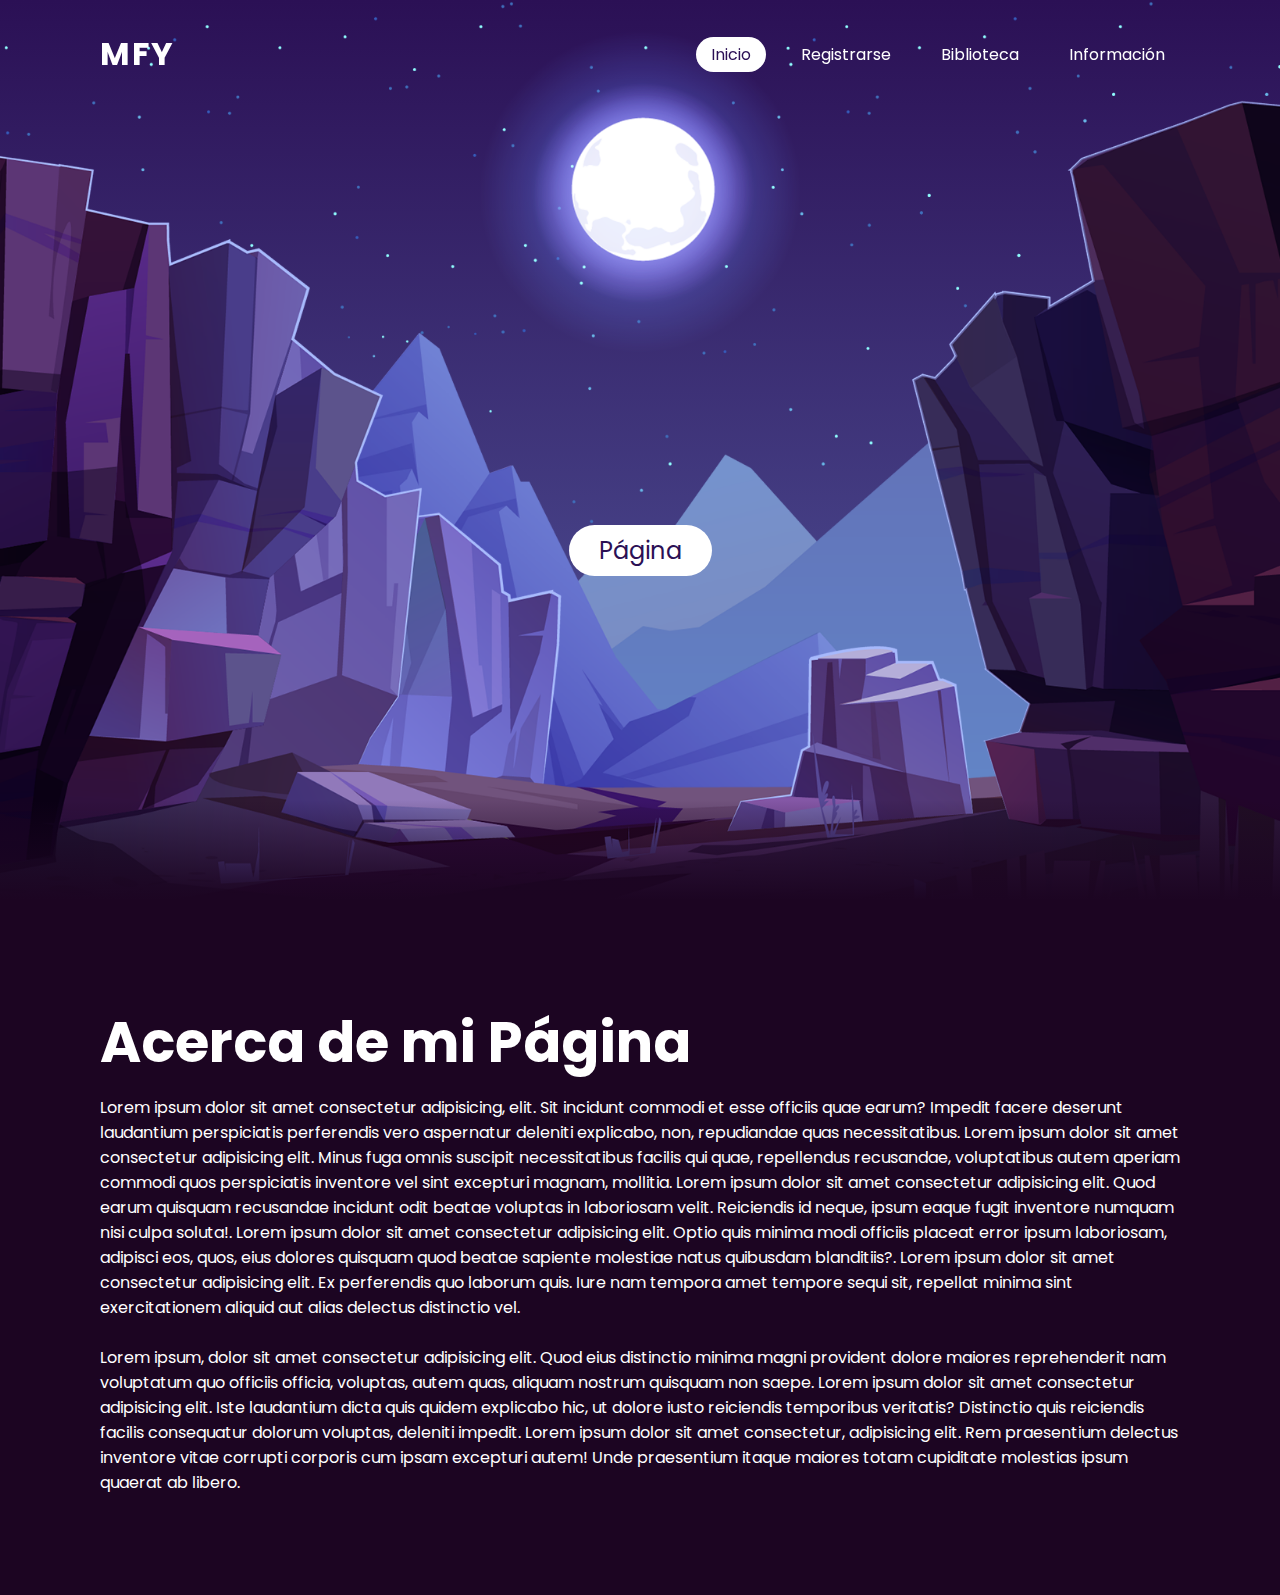
==== EindexF.html @ e34a22be "andres" ====
<!DOCTYPE html>
<html lang="en">
<head>
	<meta charset="UTF-8">
	<meta name="viewport" content="width=device-width, initial-scale=1.0">
	<title>Music for You</title>
	<link rel="stylesheet" type="text/css" href="EindexF.css">
	<link rel="icon" href="m1.png">
</head>
<body>
	<header>
		<a href="#" class="logo">mfy</a>
		<ul>
			<li><a href="#" class="active">Inicio</a></li>
			<li><a href="Registro/Registro.html">Registrarse</a></li>
			<li><a href="Biblioteca/index.html">Biblioteca</a></li>
			<li><a href="Biblioteca/About.html">Información</a></li>
		</ul>
	</header>
	<section>
		<img src="stars.png" id="stars">
		<img src="moon.png" id="moon">
		<img src="mountains_behind.png" id="mountains_behind">
		<h2 id="text">MusicForYou</h2>
		<a href="#sec" id="btn">Página</a>
		<img src="mountains_front.png" id="mountains_front">
	</section>



	<div class="sec" id="sec">
		<h2>Acerca de mi Página</h2>
		<p>Lorem ipsum dolor sit amet consectetur adipisicing, elit. Sit incidunt commodi et esse officiis quae earum? Impedit facere deserunt laudantium perspiciatis perferendis vero aspernatur deleniti explicabo, non, repudiandae quas necessitatibus. Lorem ipsum dolor sit amet consectetur adipisicing elit. Minus fuga omnis suscipit necessitatibus facilis qui quae, repellendus recusandae, voluptatibus autem aperiam commodi quos perspiciatis inventore vel sint excepturi magnam, mollitia. Lorem ipsum dolor sit amet consectetur adipisicing elit. Quod earum quisquam recusandae incidunt odit beatae voluptas in laboriosam velit. Reiciendis id neque, ipsum eaque fugit inventore numquam nisi culpa soluta!. Lorem ipsum dolor sit amet consectetur adipisicing elit. Optio quis minima modi officiis placeat error ipsum laboriosam, adipisci eos, quos, eius dolores quisquam quod beatae sapiente molestiae natus quibusdam blanditiis?. Lorem ipsum dolor sit amet consectetur adipisicing elit. Ex perferendis quo laborum quis. Iure nam tempora amet tempore sequi sit, repellat minima sint exercitationem aliquid aut alias delectus distinctio vel. <br><br>Lorem ipsum, dolor sit amet consectetur adipisicing elit. Quod eius distinctio minima magni provident dolore maiores reprehenderit nam voluptatum quo officiis officia, voluptas, autem quas, aliquam nostrum quisquam non saepe. Lorem ipsum dolor sit amet consectetur adipisicing elit. Iste laudantium dicta quis quidem explicabo hic, ut dolore iusto reiciendis temporibus veritatis? Distinctio quis reiciendis facilis consequatur dolorum voluptas, deleniti impedit. Lorem ipsum dolor sit amet consectetur, adipisicing elit. Rem praesentium delectus inventore vitae corrupti corporis cum ipsam excepturi autem! Unde praesentium itaque maiores totam cupiditate molestias ipsum quaerat ab libero.</p>
	</div>

	<script>
		let stars = document.getElementById('stars');
		let moon = document.getElementById('moon');
		let mountains_behind = document.getElementById('mountains_behind');
		let text = document.getElementById('text');
		let btn = document.getElementById('btn');
		let mountains_front = document.getElementById('mountains_front');
		let header = document.querySelector('header');

		window.addEventListener('scroll', function(){
			let value = window.scrollY;
			stars.style.left = value * 0.25 + 'px';
			moon.style.top = value * 1.05 + 'px';
			mountains_behind.style.top = value * 0.5 + 'px';
			mountains_front.style.top = value * 0 + 'px';
			text.style.marginRight = value * 4 + 'px';
			text.style.marginTop = value * 1.5 + 'px';
			btn.style.marginTop = value * 1.5 + 'px';
			header.style.top = value * 0.5 + 'px';
		})
	</script>
</body>
</html>
---- EindexF.css ----
@import url('https://fonts.googleapis.com/css?family=Poppins:300,400,500,600,700,800,900&display=swap');
*{
	transition: all;
	transition-duration: 0.5s;
	margin: 0;
	padding: 0;
	box-sizing: border-box;
	font-family: 'Poppins', sans-serif;
	scroll-behavior: smooth;
}
body{
	min-height: 100vh;
	overflow-x: hidden;
	background: linear-gradient(#2b1055, #7597de);
}
header{
	position: absolute;
	top: 0;
	left: 0;
	width: 100%;
	padding: 30px 100px;
	display: flex;
	justify-content: space-between;
	align-items: center;
	z-index: 10000;
}
header .logo{
	color: #fff;
	font-weight: 700;
	text-decoration: none;
	font-size: 2em;
	text-transform: uppercase;
	letter-spacing: 2px;
}
header ul{
	display: flex;
	justify-content: center;
	align-items: center;
}
header ul li{
	list-style: none;
	margin-left: 20px;
}
header ul li a{
	text-decoration: none;
	padding: 6px 15px;
	color: #fff;
	border-radius: 20px;
}
header ul li a:hover, 
header ul li a.active{
	background: #fff;
	color: #2b1055;
}
section{
	position: relative;
	width: 100%;
	height: 100vh;
	padding: 100px;
	display: flex;
	justify-content: center;
	align-items: center;
	overflow: hidden;
}
section::before{
	content: '';
	position: absolute;
	bottom: 0;
	width: 100%;
	height: 100px;
	background: linear-gradient(to top,#1c0522,transparent);
	z-index: 1000;
}
section img{
	position: absolute;
	top: 0;
	left: 0;
	width: 100%;
	height: 100%;
	object-fit: cover;
	pointer-events: none;
}
section img#moon{
	mix-blend-mode: screen;
}
section img#mountains_front{
	z-index: 10;

}
#text{
	position: absolute;
	right: -350px;
	color: #fff;
	white-space: nowrap;
	font-size: 7.5vw;
	z-index: 9;
}
#btn{
	text-decoration: none;
	display: inline-block;
	padding: 8px 30px;
	border-radius: 40px;
	background: #fff;
	color: #2b1055;
	font-size: 1.5em;
	z-index: 9;
	transform: translateY(100px);
	transition-duration: 0.3s;

}
.sec{
	position: relative;
	padding: 100px;
	background: #1c0522;
}
.sec h2{
	font-size: 3.5em;
	margin-bottom: 10px;
	color: #fff;

}
.sec p{
	font-size: 1em;
	color: #fff;
}
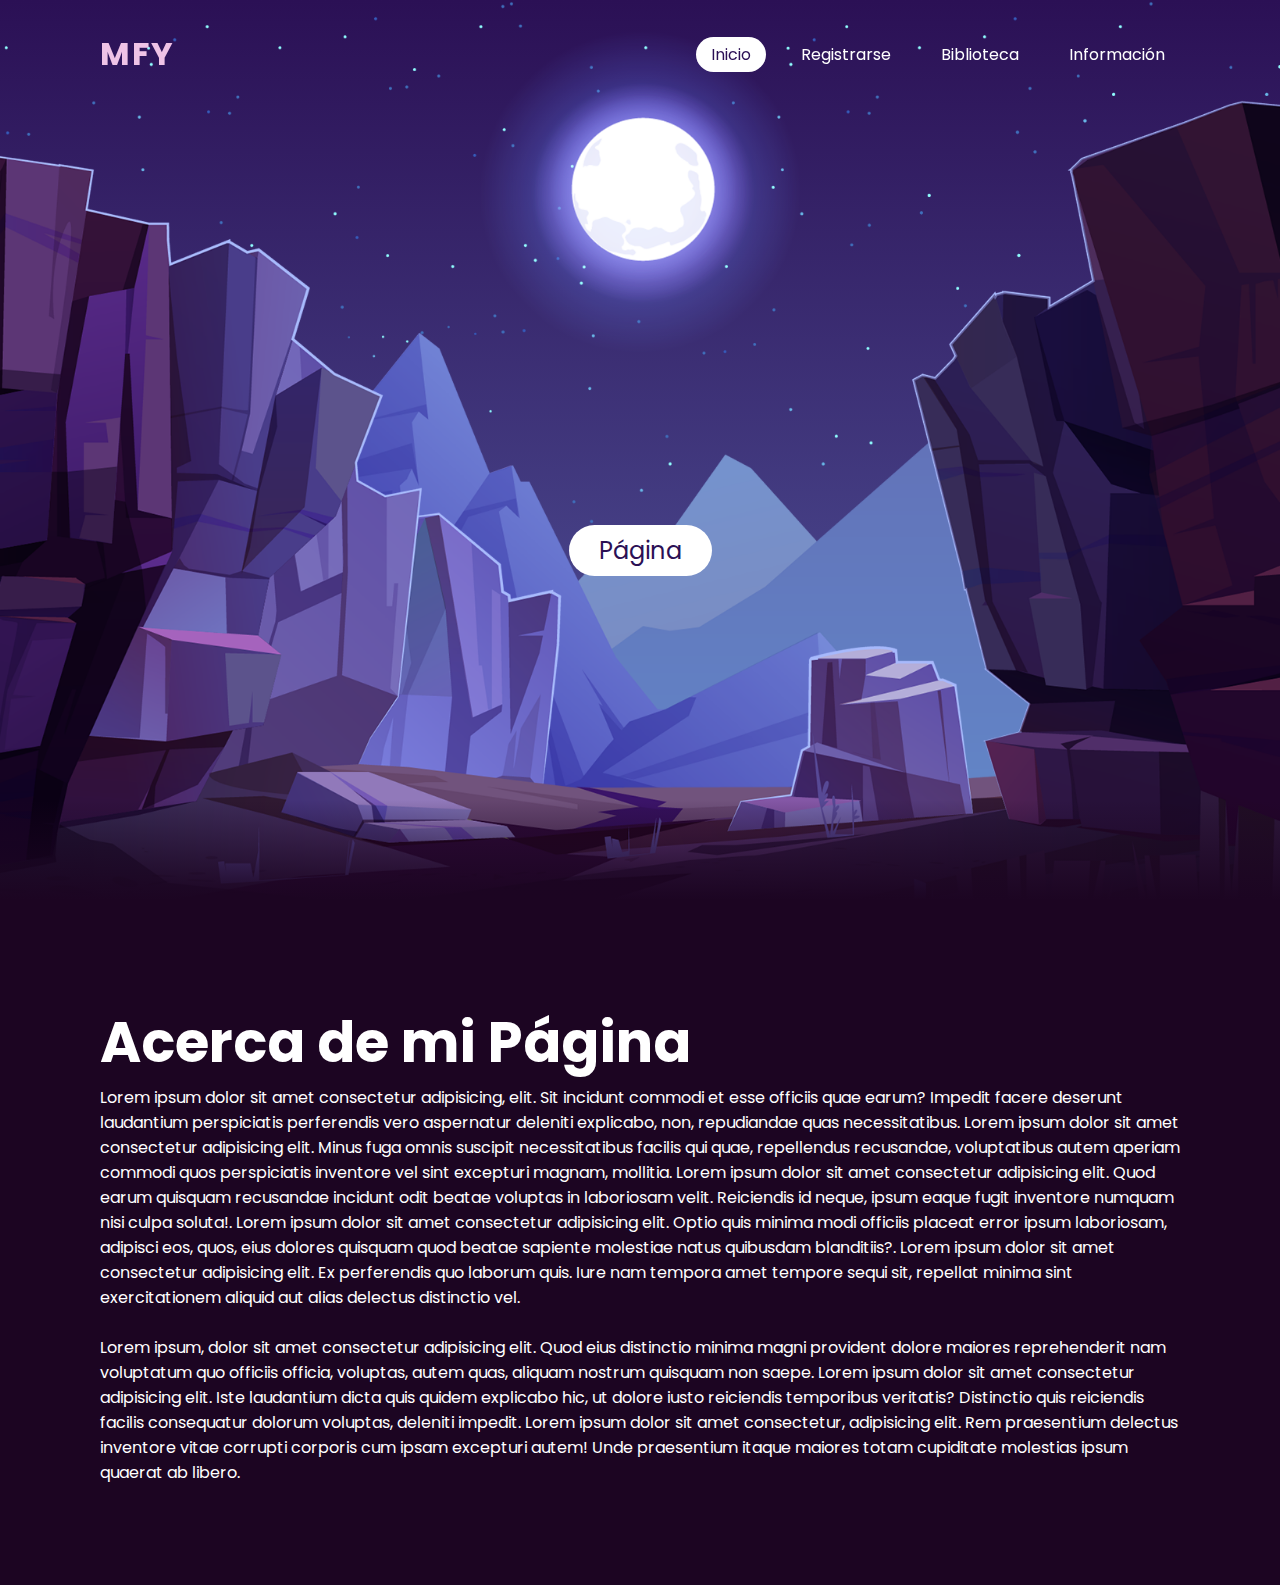
==== commit 046f5ca1: "Modificacion (colores)" ====
--- a/EindexF.html
+++ b/EindexF.html
@@ -9,7 +9,7 @@
 </head>
 <body>
 	<header>
-		<a href="#" class="logo">mfy</a>
+		<a href="#" class="logo" style="color: #efc3e6;">mfy</a>
 		<ul>
 			<li><a href="#" class="active">Inicio</a></li>
 			<li><a href="Registro/Registro.html">Registrarse</a></li>
--- a/EindexF.css
+++ b/EindexF.css
@@ -115,7 +115,7 @@
 }
 .sec h2{
 	font-size: 3.5em;
-	margin-bottom: 10px;
+	margin-bottom: 0px;
 	color: #fff;
 
 }
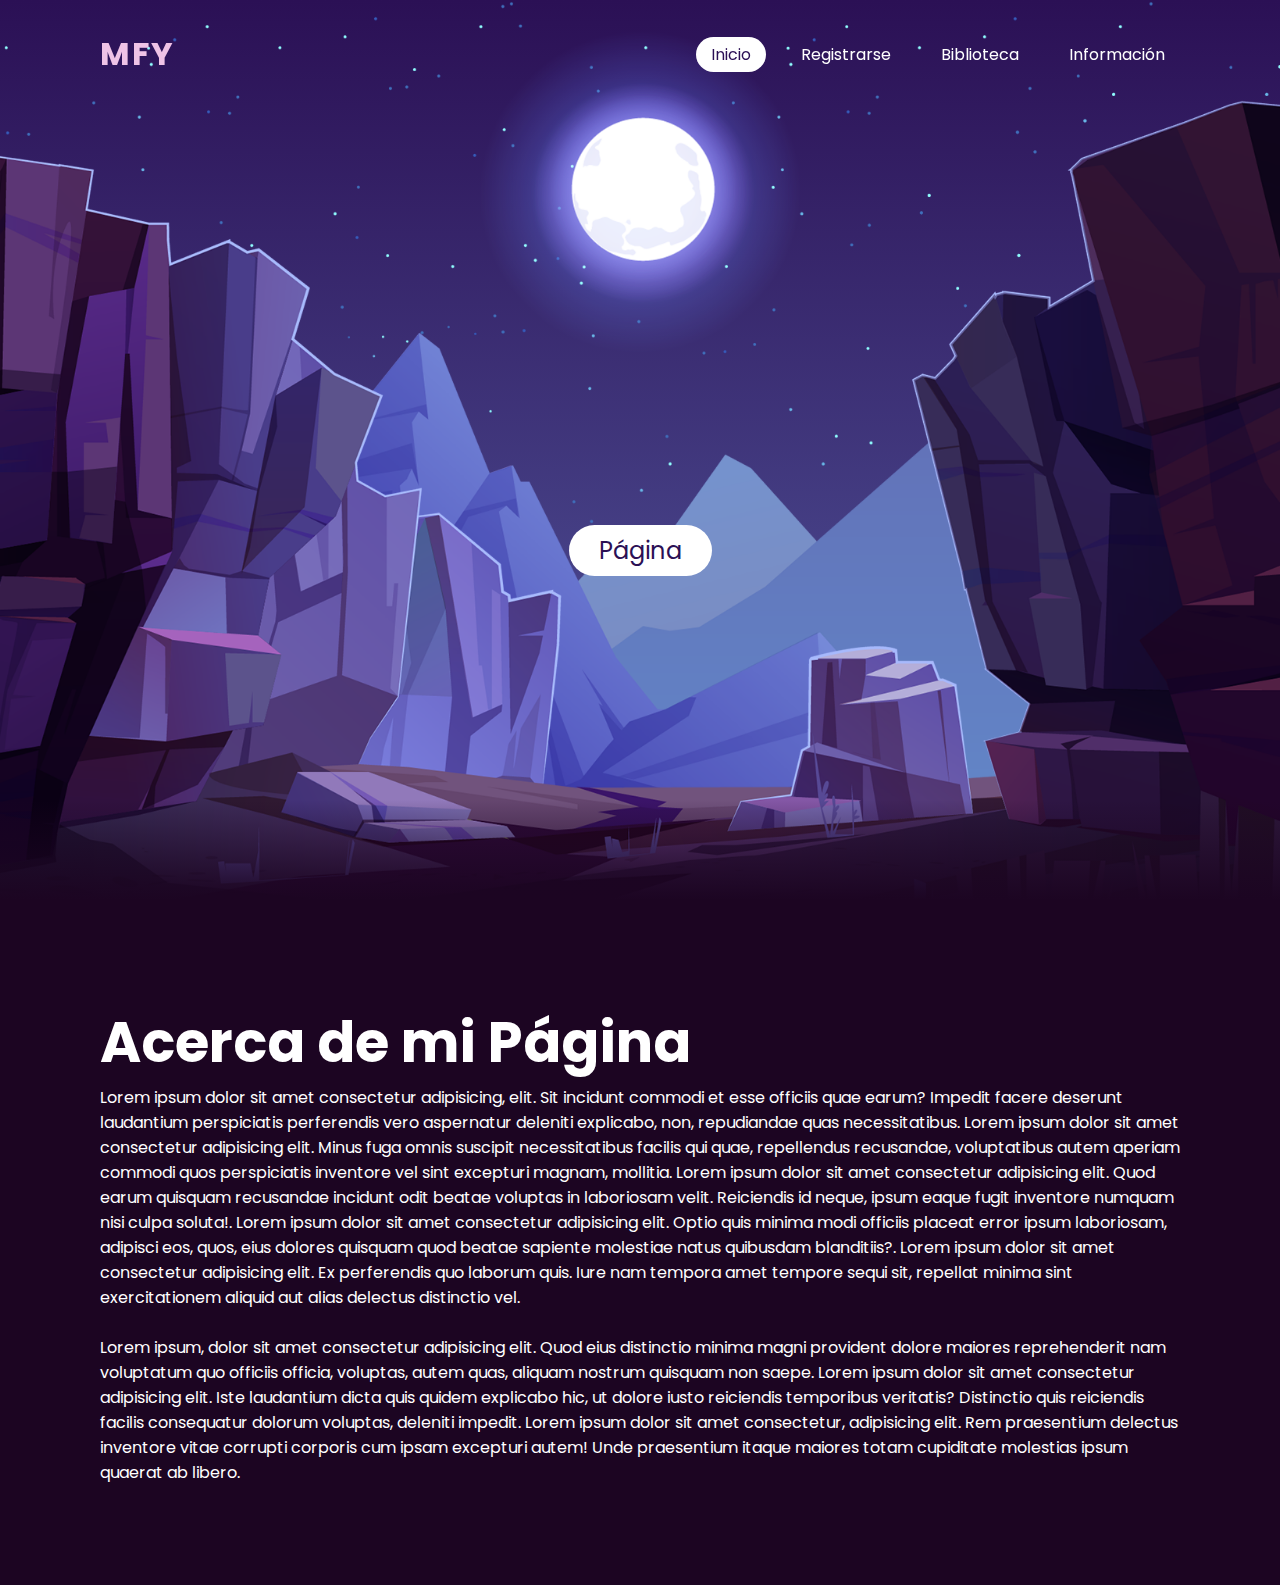
==== commit c0dc3002: "Merge pull request #2 from AndresBalles2/Mdesarrollo" ====
--- a/EindexF.html
+++ b/EindexF.html
@@ -12,7 +12,7 @@
 		<a href="#" class="logo" style="color: #efc3e6;">mfy</a>
 		<ul>
 			<li><a href="#" class="active">Inicio</a></li>
-			<li><a href="Registro/Registro.html">Registrarse</a></li>
+			<li><a href="">Registrarse</a></li>
 			<li><a href="Biblioteca/index.html">Biblioteca</a></li>
 			<li><a href="Biblioteca/About.html">Información</a></li>
 		</ul>
